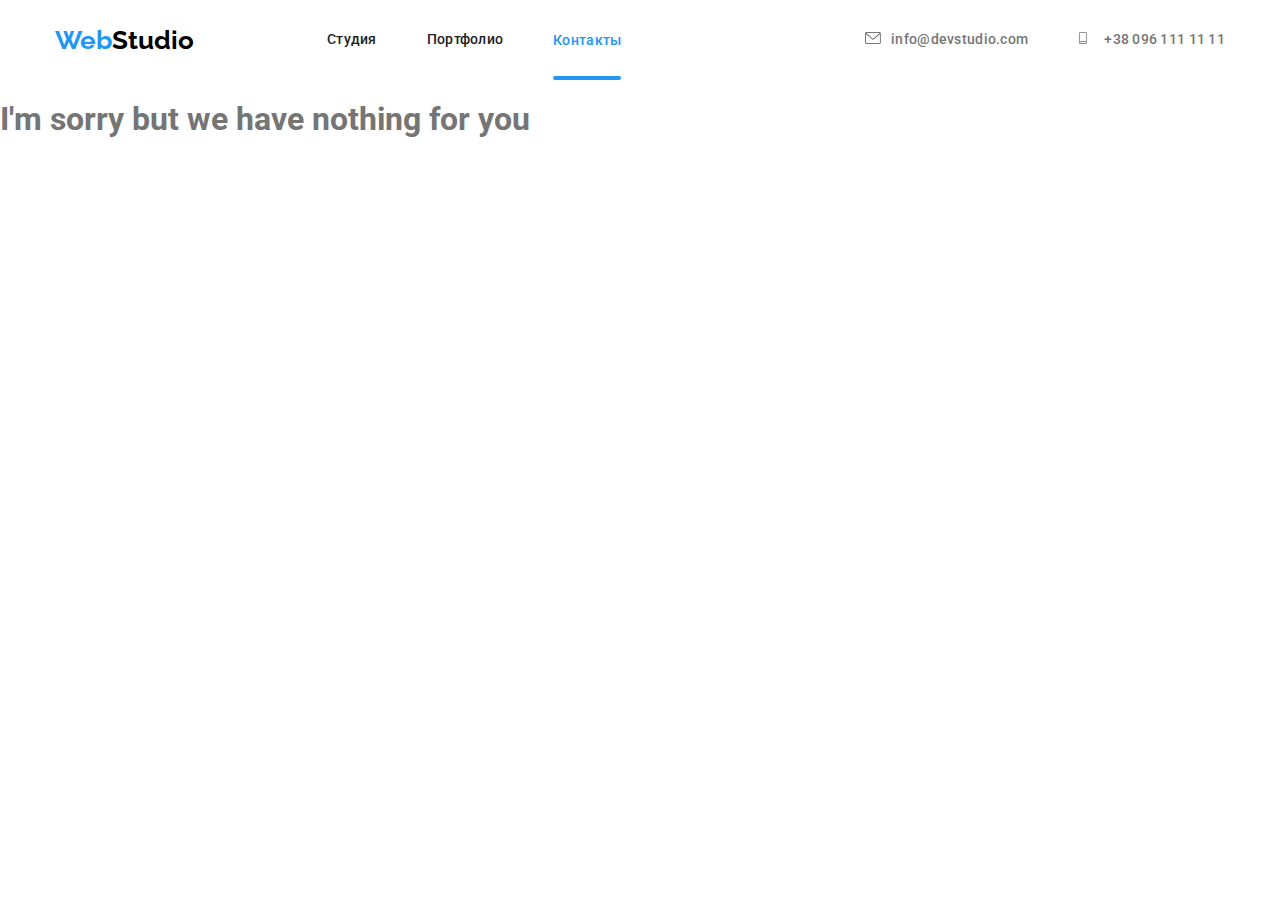
==== contact.html @ 34a6f055 "fixing" ====
<!DOCTYPE html>
<html lang="en">
<head>
    <meta charset="UTF-8">
    <meta http-equiv="X-UA-Compatible" content="IE=edge">
    <meta name="viewport" content="width=device-width, initial-scale=1.0">
    <title>Контакты</title>
    <link rel="preconnect" href="https://fonts.gstatic.com">
    <link href="https://fonts.googleapis.com/css2?family=Raleway:wght@700&family=Roboto:wght@400;500;700;900&display=swap"
        rel="stylesheet">
        <link rel="stylesheet" href="https://cdnjs.cloudflare.com/ajax/libs/modern-normalize/1.0.0/modern-normalize.min.css"/> 
  
    <link rel="stylesheet" href="./css/common.css">
    <link rel="stylesheet" href="./css/style.css">
     
</head>
<body>
    
        <header class="page-header" >
            <div class="container">
        <nav>
            <div class="header-nav">
                <a class="linc-logo" href="WebStudio"> <span class="link-blue">Web</span><span class="link-black" >Studio</span> </a>
            
    
           <ul class="site-nav" > 
                <li class="item" >
                    <a class="link" href="./index.html">Студия</a>
                </li>
                <li class="item" >
                    <a class="link" href="./portfolio.html">Портфолио</a>
                </li>
                <li class="item" >
                    <a class="link-current" href="./contact.html">Контакты</a>
                </li>
          </ul>
        
          
           <ul  class="nav-links">
                
                <li class="item" > 
                 
    
                    <a  
                      class="nav-link"  href="mailto:info@devstudio.com" > <svg  class="nav-icon">
                      <use href="./images/symbol-defs.svg#icon-envelope1" width="16",height="12" ></use>    
                      </svg>
                      info@devstudio.com</a>
                </li>
                <li class="item" >
                    <a class="nav-link" href="tel:+380961111111"> <svg  class="nav-icon">
                        <use href="./images/symbol-defs.svg#icon-smartphone" width="10",height="16"></use>
                    </svg>
                    +38 096 111 11 11</a>
                </li>
                
           </ul> 
        
        
        </nav>
    </div>
    
        </header> 
        <section>
            <h1 class="hero-ap" >I'm sorry but we have nothing for you </h1>
        </section>
</body>
</html>
---- css/common.css ----
.visually-hidden {
  position: absolute;
  width: 1px;
  height: 1px;
  margin: -1px;
  border: 0;
  padding: 0;

  white-space: nowrap;
  clip-path: inset(100%);
  clip: rect(0 0 0 0);
  overflow: hidden;
}

ul {
  list-style: none;
}

a {
  text-decoration: none;  
  /* color: white */
}

*,
*::before,
*::after {
  box-sizing: border-box;
}

img {
  display: block;
  max-width: 100%;
  height: auto;
}

a:focus{
  outline: none
}

.button:focus{ 
  outline: none;
  border: none;
}
---- css/style.css ----
/* все цвета страницы студия
.header-back: #ECECEC
.link-collor: 2196F3
.back-hero: 2F303A
.primary-text-color:757575, 100 %
.white-text-collor:FFFFFF, 100 %
.h-collor:212121, 100 %
 .body-back: #E5E5E5

 */
body {
  font-family: 'Roboto', sans-serif;
  color: #757575;
  padding-top: 80px;
}

/* css-переменные. */
:root {
  --primary-text-color: #757575;
  --footer-back: #2f303a;
  --white-text-collor: #ffffff;
  --h-collor: #212121;
  --link-collor: #2196f3;
  --header-back: #ececec;
  --social-icon: #AFB1B8;
  --team-back: #F5F4FA;
  --back: rgba(255,255,255,0.1);
  --transition-color: color 250ms cubic-bezier(0.4, 0, 0.2, 1);
  --transition-background: background-color 250ms cubic-bezier(0.4, 0, 0.2, 1);
  --transition-shadow: box-shadow 250ms cubic-bezier(0.4, 0, 0.2, 1);
  --transition: 250ms cubic-bezier(0.4, 0, 0.2, 1);
  
}

.page-header{
  position: fixed;
  min-height: 80px;
  width: 100%;
  top: 0;
  left: 0;
 
  background-color: var(--white-text-collor);
  z-index: 1;
}

button{
  border: none;
  color: none;
  background-color: transparent; ;
}

/* контейнер */
.container {
  width: 1200px;
  padding-left: 15px;
  padding-right: 15px;
  margin-left: auto;
  margin-right: auto;
  /* outline: 1px solid green */
}

.link {
  outline: none;
}

img {
  display: block;
  max-width: 100%;
  height: auto;
}

/* .link-icon .icon{
  fill: var(--social-icon);
} */

/*  Хедер сайта */
.site-nav .item:last-child {
  margin-right: 0px;
}

.link-blue {
  color: var(--link-collor);
}

.link-black {
  color: black;
} 


 
/* линия хедера в Портфолио */

.header-line-bottom{
  border-bottom: 1px solid #ECECEC
}

.header-nav { 
  display: flex;
  align-items: center;
  height: 80px;
}

/*  логотип */

.linc-logo {
  font-family: Raleway, sans-serif;
  font-style: normal;
  font-weight: bold;
  font-size: 26px;
  line-height: 1.19;
}

/* навигация по сайту */

.site-nav {
  display: flex;
  align-items: center;
  margin-left: 93px;
  margin-top: 0px;
  margin-bottom: 0px;
}

.site-nav .item + .item {
  margin-left: 50px;
}
 
/* .site-nav .item {
  outline: 1px solid greenyellow;
} */


.site-nav .link {


  display: block;

  padding-top: 32px;
  padding-bottom: 32px;

  color: var(--h-collor);
}

/* .site-nav .link-current{
  position: relative;
} */

.link:hover,
.link:focus {
  color: var(--link-collor);
}

.link{
  transition: var(--transition-color);
}

.link-current {
  position: relative;

  display: block;

  padding-top: 32px;
  padding-bottom: 32px;

  font-family: Roboto, sans-serif;
  font-style: normal;
  font-weight: 500;
  font-size: 14px;
  line-height: 16px;
  letter-spacing: 0.02em;
  color: var(--link-collor);
}

.link {
  display: block;

  font-family: Roboto, sans-serif;
  font-style: normal;
  font-weight: 500;
  font-size: 14px;
  line-height: 1.14;
  letter-spacing: 0.02em;
}

.link-current::after{
  content: "";


  position: absolute;
  width: 100%;
  height: 4px;
  left: 0;
  bottom: 0;
  border-radius: 2px;

  background-color: var(--link-collor);

}



/* навигация мейл и телефон */

.nav-link,
.nav-link {
  display: block;
  padding-top: 32px;
  padding-bottom: 32px;
  margin-top: 0px;
  margin-bottom: 0px;

  font-family: Roboto, sans-serif;
  font-style: normal;
  font-weight: 500;
  font-size: 14px;
  line-height: 1.14;
  letter-spacing: 0.02em;
  color: var(--primary-text-color);
}

.nav-links :hover,
.nav-links :focus {
  color: var(--link-collor);
}

.nav-links {
  display: flex;
  margin-left: auto; 
  margin-top: 0px;
  margin-bottom: 0px; 
  transition: var(--transition-color); 
}
  

.nav-icon {
  display: block;
  width: 16px;
  height: 12px; 
  margin-right: 10px;
  fill: var(--primary-text-color);
  /* fill: carrentColor; */
}

.nav-link{
  display: flex; 
  align-content: center;
}


.nav-links .item :hover,
.nav-links .item :focus{
  color: var(--link-collor);
}


.nav-icon{
  fill: currentColor;
}

  

/* .item {
  outline: 1px solid #008000
} */

/* .nav-links .item {
  outline: 1px solid green;
} */

.nav-links .item + .item {
  margin-left: 50px;
}

/*  Hero сайта Студия*/
.hero {
  background-color: var(--footer-back);
  /* outline: 2px solid green; */
  min-height: 600px;
}

.hero {
  text-align: center; 
}


.overlay {
  max-width: 1600px;
  height: 600px;
  margin-left: auto;
  margin-right: auto;  
  background-image: linear-gradient(to right,rgba(47, 48, 58, 0.4),rgba(47, 48, 58, 0.4)),  url(../images/Img\ \(5\).jpg);
  background-position: center;
  background-size: cover;
}


.hero-title {
  padding-top: 200px;
  margin-bottom: 30px;
  margin-top: 0px;

  /* outline: 1px solid green; */

  color: var(--white-text-collor);
  font-family: Roboto, sans-serif;
  font-style: normal;
  font-weight: 900;
  font-size: 44px;
  line-height: 1.36;

  letter-spacing: 0.06em;
  text-transform: uppercase;
}

/* кнопка заказа услуг */

.hero-button {
  display: inline-block;
  padding: 16px 32px;
  border-radius: 4px;
  margin-right: auto;
  margin-left: auto;

  background-color: var(--link-collor);
  color: var(--white-text-collor);
}

/* если мы берем у всей секции и убираем padding */

/* наши преимущества */

.benefit {
  padding-top: 94px;
}

.benefit-frame {
  display: flex;
}

.benefit-frame {
  padding-left: 0px;
  margin-top: 0px;
  margin-bottom: 0px;
}

.benefit-item {
  margin-bottom: 0px;
  font-family: Roboto, sans-serif;
  font-style: normal;
  font-weight: normal;
  font-size: 14px;
  line-height: 1.71;
}

.card {
  width: 270px;
  margin-right: 30px;
}

.card:last-child {
  margin-right: 0px;
}

.benefit-title {
  margin-top: 30px;
  font-family: Roboto, sans-serif;
  font-style: normal;
  font-weight: 700;
  font-size: 14px;
  line-height: 1.14;
  letter-spacing: 0.03em;
  text-transform: uppercase;
  color: var(--h-collor);
} 
 
.benefit-box{
  display: flex;
  align-items: center;
  justify-content: center;
  background-color: var(--team-back);
  border-radius: 4px;
  height: 120px;
  
}


/*  то что мы делаем студия */

.work {
  padding-top: 94px;
  padding-bottom: 94px;
}

.work-title { 
  margin-bottom: 50px ;
  
  font-family: Roboto, sans-serif;
  text-align: center;
  margin-top: 0px;
  font-style: normal;
  font-weight: bold;
  font-size: 36px;
  line-height: 1.16; 
  color: var(--h-collor);
 
}
 

.work-thumb {
  position: relative;
  /* outline: 1px solid green; */
  display: flex;

}

.work-thumb:not(:last-child) {
  margin-right: 30px;
}

.work-item {
  display: block;
}

.work-item {
  display: flex;
}

.work-item {
  padding-left: 0px;
  margin-top: 0px;
  margin-bottom: 0px;
}
/* 
.work-imagine{
  display: block;
  width: 100%;
} */

/* 
.work-item-frame-overlay{
  position: absolute;
  width: 370px;
  height: 70px;
  background-color: rgba(47, 48, 58, 0.8);;
} */

/* 
.work-item-frame {
  margin-right: 30px;
} */

/* /* .work-item-frame:last-child {
  margin-right: 0px;
} * */


.work-name{
  position: absolute;
  bottom: 0;
  left: 0; 
  right: 0;
  height: 70px;
  width: 100%;

  display: flex;
  align-items: center;
  justify-content: center;
  margin-bottom: 0;
  margin-top: 0;

  font-family: Roboto, sans-serif;
  font-style: normal;
  font-weight: bold;
  font-size: 14px;
  line-height: 1.14;
  text-align: center;
  letter-spacing: 0.03em;
  text-transform: uppercase;
  color: var(--white-text-collor);
  background-color: rgba(47, 48, 58, 0.8);

}

/*  о нашей команде */

.our-team {
  padding-top: 94px;
  padding-bottom: 94px;
  background-color: var(--team-back) ;
}

.team-title {
  text-align: center;
  margin-bottom: 50px;
  margin-top: 0px;
  font-family: Roboto, sans-serif;
  font-style: normal;
  font-weight: bold;
  font-size: 36px;
  line-height: 1.16;
  letter-spacing: 0.03em;
  color: var(--h-collor);
}

.team-card {
  display: flex;
}

.team-card {
  margin-left: 0px;
  padding-left: 0px;
  margin-top: 0px;
  margin-bottom: 0px;
}

/* .team-card-item {
  outline: 1px solid #008000;
} */

.team-card-item {
  margin-right: 30px;
  background-color: var(--white-text-collor);
  box-shadow: 0px 1px 3px rgba(0, 0, 0, 0.12), 0px 1px 1px rgba(0, 0, 0, 0.14), 0px 2px 1px rgba(0, 0, 0, 0.2);
  border-radius: 0px 0px 4px 4px;
}

.team-card-item:last-child {
  margin-right: 0px;
}

.name {
  text-align: center;
  margin-top: 30px;
  margin-bottom: 0px;
  color: var(--h-collor);
  font-family: Roboto, sans-serif;
  font-style: normal;
  font-weight: 500;
  font-size: 16px;
  line-height: 19px;
}

.profession {
  text-align: center;
  margin-top: 10px;
  margin-bottom: 16px;
  color: var(--primary-text-color);
  font-family: Roboto, sans-serif;
  font-style: normal;
  font-weight: normal;
  font-size: 16px;
  line-height: 19px;
}

.sociall-box{
  display: flex;
  align-items: center;
  justify-content: center; 
  padding-left: 0px;
  margin-top: 16px;
  margin-bottom: 30px ;
} 

/*  сначала дать цвет иконки на ссылку, а потом изменить ее при ховере */

.link-icon{
  display: flex;
  width: 44px;
  height: 44px;
  align-items: center;
  justify-content: center;
  
  
  border-radius: 50%;
  transition: var(  --transition-background), var(--transition-color);
 
 
  color: var(--social-icon);
  /* background-color: blue; */
}

.item-icon:not(:first-child){
  margin-left: 10px;
}

.link-icon:hover,
.link-icon:focus{
  background-color: var(--link-collor);
  color: var(--white-text-collor);
}

/* .icon{
  fill: var( --social-icon)

} */

.icon{
  fill: currentColor;
}

/* .link-icon{
  width: 44px;
  height: 44px;
  color: #008000;
  background-color: crimson;
} */

/* .icon{
  fill: currentColor;
} */
/* Наши клиенты */

.our-clients{
  padding-top: 94px;
  padding-bottom: 94px;
}

.clients-title{ 
  
  font-family: Roboto, sans-serif;
  font-style: normal;
  font-weight: bold;
  font-size: 36px;
  line-height: 42px;
  text-align: center;
  letter-spacing: 0.03em;
  color: var(--h-collor) ;
  margin-bottom: 50px;
  margin-top: 0px; 
}

.clients-box{
  display: flex;
  margin-top: 0px; 
  margin-bottom: 0px;
  padding-left: 0px;
} 

.client-item{
  width: 170px;
  height: 90px;
  
}


.client-item:not(:first-child){
  margin-left: 30px;
}


.client-item{
  display: flex;
  align-items: center;
  justify-content: center;
  
}


.client-link{
  display: flex;
  width: 170px;
  height: 90px;
  align-items: center;
  justify-content: center;
 
  transition: var(--transition-color), border 250ms cubic-bezier(0.4, 0, 0.2, 1);
  
  
  color: var(--social-icon);
  border: 1px solid var(--social-icon)
}

.client-link:hover,
.client-link:focus{
  color: var(--link-collor);
  border: 1px solid  var(--link-collor)
}


.client-logo{
  fill: currentColor;
}


/* Подвал сайта  */
/* общее правило для всего футера */
.footer-all{
  display: flex;
  align-items: baseline;
  
}

.footer-back {
  padding-top: 6px;
  background-color: var(--footer-back);
}
/* футер лого и адрес */
.footer-logo {
  display: block;
}

.footer-logo {
  padding-top: 60px;
  /* outline: 1px solid#008000; */
}

.footer-logo-blue {
  color: var(--link-collor);
}

.adress-link {
  display: block;
}

.adress-link {
  margin-top: 20px;
  padding-bottom: 60px;
}

.adress {
  display: block;
}

.map-address {
  color: var(--white-text-collor);
  font-family: Roboto, sans-serif;
  font-style: normal;
  font-weight: normal;
  font-size: 14px;
  line-height: 1.71;

  /* outline: 1px solid #008000; */
}

.map-item {
  margin-top: 20px;
  margin-bottom: 0px;
}

.footer-logo-white {
  color: var(--white-text-collor);
}

.footer-nav {
  display: block;
  padding-left: 0px;
  margin-bottom: 0px;
  margin-top: 9px;
}

.footer-nav-link:hover,
.footer-nav-link:focus {
  color: var(--link-collor);
}

.footer-nav-link {
  display: block;
  
  margin-top: 9px;
  margin-bottom: 9px;
  transition: var( --transition-color);
  
  
  font-family: Roboto, sans-serif;
  font-style: normal;
  font-weight: 500;
  font-size: 14px;
  line-height: 1.14;
  letter-spacing: 0.02em;
  color: var(--primary-text-color);
  
}
/* футер бокс:присоединяйся и соц сети */

.footer-box{
  display: flex;
  justify-content: center;
  align-items: center;
  margin-top: 0px;
  margin-bottom: 0px;
  padding-left: 0px;
}

.footer-sociall{
  margin-left: 70px;
}

.footer-title{
  margin-top: 0px;
  margin-bottom: 20px;
  font-family: Roboto, sans-serif;  
  font-style: normal;
  font-weight: bold;
  font-size: 14px;
  line-height: 16px; 
  letter-spacing: 0.03em;
  text-transform: uppercase;
  color: var(--white-text-collor);
}

.footer-mark{
  width: 44px;
  height: 44px;

}

.footer-mark:not(:first-child){
  margin-left: 10px;
}

.footer-link{
  display: flex;
  align-items: center; 
  justify-content: center;
  
  width: 44px;
  height: 44px;
  border-radius: 50%; 
  transition: var(--transition-background);
  
  background-color: rgba(255, 255, 255, 0.1); ;
}
 
.footer-link:hover,
.footer-link:focus{
  background-color: var(--link-collor) ;
}

.footer-icon{
  fill: var(--white-text-collor) ;
}

.backdrop{
  position: fixed;
  top: 0;
  left: 0; 
  width: 100%; 
  height: 100%;
  background-color: rgba(0, 0, 0, 0.2);
}

.backdrop.is-hidden{
  opacity: 0;
  pointer-events: none;
}

.backdrop.is-hidden .modal{
  transform: translateX(-900px) translateY(-50%)
}

.modal{ 
  position: absolute;
  top: 50%;
  left: 50%;
  transform: translate(-50%, -50%);
  transition: transform 250ms cubic-bezier(0.4, 0, 0.2, 1);;

  min-height: 581px; 
  max-width: 528px;
  width: 100%;
  max-height: 100vh;
  overflow-y: auto;
  
  background-color: var(--white-text-collor);
  box-shadow: 0px 1px 3px rgba(0, 0, 0, 0.12), 0px 1px 1px rgba(0, 0, 0, 0.14), 0px 2px 1px rgba(0, 0, 0, 0.2);
  border-radius: 4px;

}  

.btn-close{
  position: absolute;
  top: 8px;
  right: 8px;
  
  width: 30px;
  height: 30px;

  background-color: var(--white-text-collor) ;
  border: 1px solid rgba(0, 0, 0, 0.1);
  border-radius: 50%;
}

/* Портфлио */

/* кнопки в портфолио */

.main-button{
  display: flex;
  justify-content: center;
  margin-top: 0px;
  padding-left: 0px;
  margin-bottom: 50px; 
 
}

.main-button-mark:not(:first-child){
  margin-left: 8px;
}

.main-button-mark{ 
  display: flex;
  height: 38px;
  background-color: var(--team-back);
  /* border-radius: 4px; */
  color: var(--h-collor);

}

.main-button-item{
  display: flex; 
  border-radius: 4px;
  padding-left: 22px;
  padding-right: 22px;
  padding-top: 6px;
  padding-bottom: 6px;
   
  transition: var(--transition-background), var(--transition-color); 
  
  
  font-family: Roboto, sans-serif;
  font-style: normal;
  font-weight: 500;
  font-size: 16px;
  line-height: 1.6;
  text-align: center;
  letter-spacing: 0.03em;
  color: var( --h-collor);
  
}


.main-button-item:hover,
.main-button-item:focus {
  background-color: var(--link-collor) ;
  color: var(--white-text-collor) ; 
  border-color: var(--link-collor);
  box-shadow: 0px 3px 1px rgba(0, 0, 0, 0.1), 0px 1px 2px rgba(0, 0, 0, 0.08), 0px 2px 2px rgba(0, 0, 0, 0.12);
}

/* 
.main-button-item {
  color: currentColor;
} */

/*  портфолио проекты */
.design-work {
  padding-bottom: 94px;
  padding-top: 94px;
}


  
  
.product-name {
  font-family: Roboto, sans-serif;
  font-style: normal;
  font-weight: bold;
  font-size: 18px;
  line-height: 36px;
  color: var(--h-collor);
 
}

.progects {
  display: flex;
  flex-wrap: wrap;
  padding-left: 0px;
  margin-top: 0px;
  margin-bottom: 0px;
}

.progects-name {
  display: flex;
  width: 370px;
  /* outline: 1px solid #008000; */
  margin-right: 30px;
  margin-bottom: 30px;
  
  background-color: var(--white-text-collor);  
}
 


/* .progects-name:hover,
.progects-name:focus{
  box-shadow: 0px 1px 1px rgba(0, 0, 0, 0.12), 0px 4px 4px rgba(0, 0, 0, 0.06), 1px 4px 6px rgba(0, 0, 0, 0.16);
} */

/* .progects-name * {
  outline: 1px solid #008000;
} */

.progects-name:nth-child(3n) {
  margin-right: 0;
}

.progects-name:nth-last-child(-n + 3) {
  margin-bottom: 0;
}

.product {
  font-family: Roboto, sans-serif;
  font-style: normal;
  font-weight: normal;
  font-size: 16px;
  line-height: 30px;
  color: var(--primary-text-color);
}

.product-title{
  /* display: flex; */
  width: 100%;
  height: 100%;
  transition: var(--transition-shadow);
}

.product-title:hover,
.product-title:focus{
  box-shadow: 0px 1px 1px rgba(0, 0, 0, 0.12), 0px 4px 4px rgba(0, 0, 0, 0.06), 1px 4px 6px rgba(0, 0, 0, 0.16);
}

.card-image{
  position: relative;
  overflow: hidden;
  border-style: none;
  width: 368px;
  height: 294px;
}
.product-image{
  display: block;
}

.progect-overlay{
  position: absolute;
  bottom: 0;
  left: 0;
  width: 100%;
  height: 100%;
  
  background: rgba(33, 150, 243, 0.9);
  
  transform: translateY(100%);
  transition: transform 250ms cubic-bezier(0.4, 0, 0.2, 1);;
}

.product-title:hover .progect-overlay{
  transform: translateY(0);
}

/* .card-image:hover .progect-overlay{
  transform: translateY(0);
} */


.our-product {
  padding-top: 20px;
  padding-left: 24px;
  padding-right: 24px;
  padding-bottom: 20px;
  border: 1px solid #eeeeee;
}

.product-name {
  margin-bottom: 0px;
  margin-top: 0px;
}

.product {
  margin-top: 4px;
  margin-bottom: 0px;
}

.overlay-text{ 
  margin-left: 24px;
  margin-right: 24px;
  margin-top: 63px;
  margin-bottom: 63px;
  font-family: Roboto, sans-serif;
  font-style: normal;
  font-weight: normal;
  font-size: 18px;
  line-height: 28px; 
  letter-spacing: 0.03em;
  color: var(--white-text-collor);
}

/* .frame {
  outline: 2px solid green;
} */

/*  контейнер для стилизации hero
 */
.hero-container {
  width: 600px;
  margin-left: auto;
  margin-right: auto;
}

/*display: flex
  flex-wrap: wrap */

/* общий контейнер для стилизации */
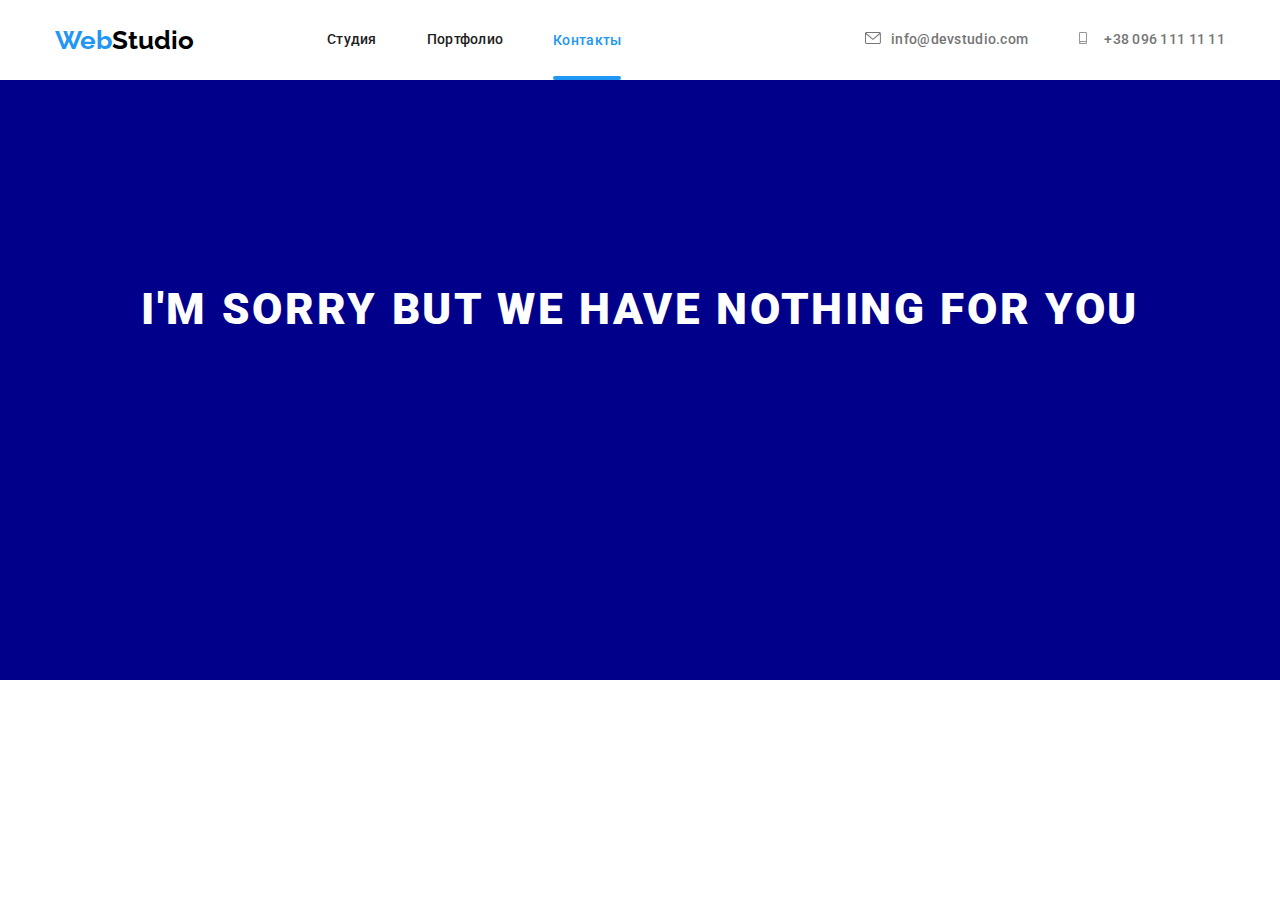
==== commit 2b8e1865: "fixing modal" ====
--- a/contact.html
+++ b/contact.html
@@ -55,14 +55,12 @@
                 </li>
                 
            </ul> 
-        
-        
         </nav>
     </div>
-    
-        </header> 
-        <section>
-            <h1 class="hero-ap" >I'm sorry but we have nothing for you </h1>
+
+        </header>
+        <section class="contact-hero" >
+            <h1 class=" contact-hero-title" >I'm sorry but we have nothing for you </h1>
         </section>
 </body>
 </html>--- a/css/style.css
+++ b/css/style.css
@@ -40,7 +40,7 @@
   left: 0;
  
   background-color: var(--white-text-collor);
-  z-index: 1;
+  /* z-index: 1; */
 }
 
 button{
@@ -1025,6 +1025,7 @@
   width: 368px;
   height: 294px;
 }
+
 .product-image{
   display: block;
 }
@@ -1086,9 +1087,36 @@
 /* .frame {
   outline: 2px solid green;
 } */
+ 
+/* страница контакты */
+
+.contact-hero{
+  min-height: 600px;
+  background-color: darkblue;
+}
+
+.contact-hero-title{
+  text-align: center;
+  padding-top: 200px;
+  margin-bottom: 30px;
+  margin-top: 0px;
+
+  /* outline: 1px solid green; */
+
+  color: var(--white-text-collor);
+  font-family: Roboto, sans-serif;
+  font-style: normal;
+  font-weight: 900;
+  font-size: 44px;
+  line-height: 1.36;
+
+  letter-spacing: 0.06em;
+  text-transform: uppercase;
+}
 
 /*  контейнер для стилизации hero
  */
+
 .hero-container {
   width: 600px;
   margin-left: auto;
